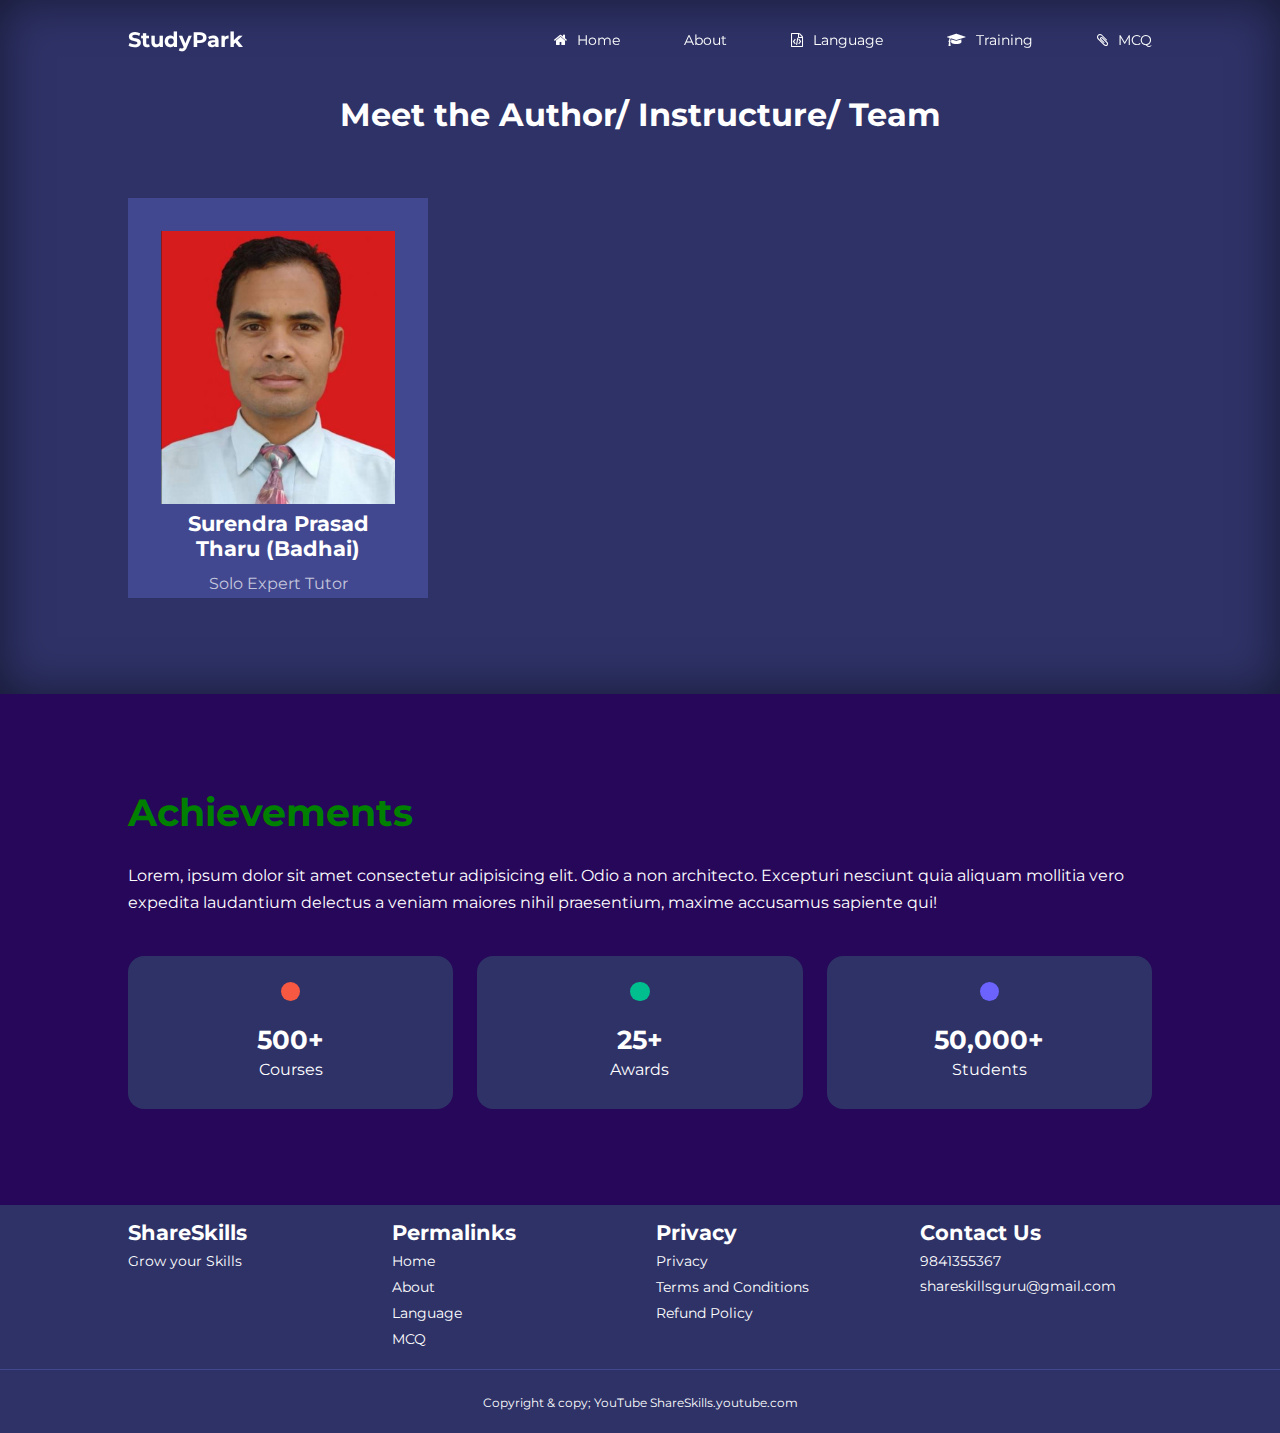
==== about.html @ 676b97f1 "Update about.html" ====
<!DOCTYPE html>
<html lang="en">
<head>
    <meta charset="UTF-8">
    <meta http-equiv="X-UA-Compatible" content="IE=edge">
    <meta name="viewport" content="width=device-width, initial-scale=1.0">
    <meta name="keywords" content="StudyPark, Study Park, Computer, Computer note, SharaSkills, Surendra, Surendra Prasad Tharu, C, c++, html, html tutorials, css, javascript, python">
    <meta name="robots" content="index, follow">
    <title>codeswithspt</title>
    <!--ICONSCOUNT CDN link-->
    <link rel="stylesheet" href="https://unicons.iconscout.com/release/v4.0.0/css/line.css">
    <link rel="stylesheet" href="./css/style.css">
    <link rel="stylesheet" href="./css/about.css">
    <link rel="stylesheet" href="https://stackpath.bootstrapcdn.com/font-awesome/4.7.0/css/font-awesome.min.css">
    <!--Google Fonts (Monteserrat)-->
    <link rel="preconnect" href="https://fonts.googleapis.com">
    <link rel="preconnect" href="https://fonts.gstatic.com" crossorigin>
    <link href="https://fonts.googleapis.com/css2?family=Montserrat:wght@300;400;500;600;700;800;900&family=Ubuntu:ital,wght@0,400;1,500&display=swap" rel="stylesheet">
<!--SWIPERJS.COM-->
<link rel="stylesheet" href="https://unpkg.com/swiper@8/swiper-bundle.min.css"
/>

</head>
<body>
    <nav>
        <div class="container nav__container">
            <a href="index.html"><h4>StudyPark</h4></a>
            <ul class="nav__menu">
                <li class="active"><a href="index.html"><i class="fa fa-home"></i></i>Home</a></li>
                <li><a href="about.html">About</a></li>
                <li><a href="language.html"><i class="fa fa-file-code-o"></i>Language</a></li>
                <li><a href="tranining.html"><i class="fa fa-graduation-cap"></i>Training</a></li>
                <li><a href="mcq.html"><i class="fa fa-paperclip"></i>MCQ</a>                </li>
            </ul>
            <button id="open-menu-btn"><i class="uil uil-bars"></i></button>
            <button id="close-menu-btn"><i class="uil uil-multiply"></i></button>
        </div>
    </nav>
<!--=====END OF NAVBAR====-->


<section class="Author">
    <h2>Meet the Author/ Instructure/ Team</h2>
    <div class="container team_container">
        <article class="team">
            <div class="team-image">
                <img src="./images/tm1.JPG" alt="">
            </div>
            <div class="team-info">
                <h4>Surendra Prasad Tharu (Badhai)</h4>
                <p>Solo Expert Tutor</p>
            </div>
            <div class="team-socials">
                <a href="https://instagram.com" target="_blank"><i class="uil uil-instagram"></i></a>
                <a href="https://twitter.com" target="_blank"><i class="uil uil-twitter-alt"></i></a>
                <a href="https://linkedIn.com" target="_blank"><i class="uil uil-linkedin-alt"></i></a>
            </div>
        </article>
    </div>
</section>
<!--=====END OF Authors ====-->

<section class="about_achievement">
    <div class="container about-achievement-container">
        <div class="about_achievement-left">
            <img src="./image/about achievements.svg" alt="">
        </div>
        <div class="about_achievements-right">
            <h1>Achievements</h1>
            <p>Lorem, ipsum dolor sit amet consectetur adipisicing elit. Odio a non architecto. Excepturi nesciunt quia aliquam mollitia vero expedita laudantium delectus a veniam maiores nihil praesentium, maxime accusamus sapiente qui!</p>
        <div class="achievements_cards">
            <article class="achievement_card">
             <span class="achievement_icon">
                <i class="uil uil-video"></i>
            </span>  
                <h3>500+</h3>
                <p>Courses</p>
        
            </article>

            <article class="achievement_card">
                <span class="achievement_icon">
                   <i class="uil uil-trophy"></i>
                </span> 
                   <h3>25+</h3>
                   <p>Awards</p>
                
               </article>

               <article class="achievement_card">
                <span class="achievement_icon">
                   <i class="uil uil-users-alt"></i>  
                </span>   
                <h3>50,000+</h3>
                   <p>Students</p>
               </article>
        </div>
        </div>
    </div>
</section>

<!--=====END OF Achievements ====-->




<!--===== FOOTERS section ====--> 
<footer>
    <div class="container footer_container">
        <div class="footer_1">
            <a href="index.html" class="footer_logo"><h4>ShareSkills</h4></a>
            <p>Grow your Skills</p>
        </div>
        <div class="footer_2">
            <h4>Permalinks</h4>
            <ul class="permalinks">
                <li><a href="index.html">Home</a></li>
                <li><a href="about.html">About</a></li>
                <li><a href="language.html">Language</a></li>
                <li><a href="mcq.html">MCQ</a></li>
            </ul>
        </div>
        <div class="footer_3">
            <h4>Privacy</h4>
            <ul class="privacy">
              <li><a href="#">Privacy</a></li>  
              <li><a href="#">Terms and Conditions</a></li>  
              <li><a href="#">Refund Policy</a></li>  
            </ul>
        </div>
        <div class="footer_4">
            <h4>Contact Us</h4>
            <div>
                <p>9841355367</p>
                <p>shareskillsguru@gmail.com</p>
            </div>
        
        <ul class="footer_socials">
            <li><a href="#"><i class="uil uil-facebook-f"></i></a></li>
            <li><a href="#"><i class="uil uil-instagram-alt"></i></a></li>
            <li><a href="#"><i class="uil uil-twitter"></i></a></li>
            <li><a href="#"><i class="uil uil-linkedin-alt"></i></a></li>
        </ul>
    </div>
    </div>
    <div class="footer_copyright">
        <small>Copyright & copy; YouTube ShareSkills.youtube.com</small>
    </div>
</footer>

<script src="./main.js"></script>
</body>
</html>
---- css/style.css ----
*{
    margin: 0;
    padding: 0;
    border: 0;
    outline: 0;
    text-decoration: none;
    list-style: none;
    box-sizing: border-box;
}
:root{
    --color-primary: #6c63ff;
    --color-success:#00bf8e;
    --color-warning:#f7c94b;
    --color-danger: #f75842;
    --color-danger-variant:rgba(247,88,66,0.4);
    --color-white:#fff;
    --color-light:rgba(255,255,255,0.7);
    --color-black:#000;
    --color-bg:#27075a;
    --color-bg1:#2e3267;
    --color-bg2:#424890;

    --container-width-lg:80%;
    --container-width-md:90%;
    --container-width-sm:94%;

    --transition: all 400ms ease;
}
body{
    font-family: 'Montserrat', sans-serif;
    line-height: 1.7;
    color: var(--color-white);
    background: var(--color-bg);
}
.container{
    width: var(--container-width-lg);
    margin: 0 auto;
}

section{
    padding: 6rem 0;

}

section h2{
    text-align: center;
    margin-bottom: 4rem;
}
h1,h2, h3, h4, h5{
    line-height: 1.2;
}
h1{
    font-size: 2.4rem;
    color: Green;
}
h2{
    font-size: 2rem;
}
h3{
    font-size: 1.6rem;
}
h4{
    font-size: 1.3rem;
}
a{
    color: var(--color-white);
}
img{
    width: 100%;
    display: block;
    object-fit: cover;
}
.btn{
    display: inline-block;
    background: var(--color-white);
    color: var(--color-black);
    padding: 1rem 2rem;
    border:1px solid transparent;
    font-weight: 500;
    transition: var(--transition);
}
.btn:hover{
    background: transparent;
    color: var(--color-white);
    border-color: var(--color-white);
}
.btn-primary{
    background: var(--color-danger);
    color: var(--color-white);
}
/*==============navbar======*/

nav{
    background: transparent;
    width: 100vw;
    height: 5rem;
    position: fixed;
    top: 0;
    z-index: 11;
}

/* change navbar styles on scroll using JavaScript */

.window-scroll{
  background:var(--color-primary);  
  box-shadow: 0 1rem 2rem rgba(0,0,0,0.2);
}
.nav__container{
    height: 100%;
    display: flex;
    justify-content: space-between;
    align-items: center;
}
nav button{
    display: none;
}
.nav__menu{
    display: flex;
    align-items: center;
    gap:4rem;

}
.nav__menu a{
    font-size: 0.9rem;
    transition: var(--transition);
}
.nav__menu .fa{
    margin-right: 10px;
}
.nav__menu a:hover{
    color: var(--color-bg2);
}
/*==============navbar======*/

header{
    position: relative;
    top: 5rem;
    overflow: hidden;
    height: 70vh;
    margin-bottom: 5rem;
}
.header__container{
    display: grid;
    grid-template-columns: 1fr 1fr;
    align-items: conter;
    gap: 5rem;
    height: 100%;
}
.header__left p{
    margin: 1rem 0 0rem;

}

/*==============categories====== */

.categories{
    background: var(--color-bg1);
}
.categories h1{
    line-height: 1;
    margin-bottom: 3rem;
}

.categories__container{
    display: grid;
    grid-template-columns: 40% 60%;
    gap: 4rem;
}
.categories__left{
    margin-right: 4rem;
}
.categories__left p{
    margin: 1rem 0 3rem;
}
.categories__right{
    display: grid;
    grid-template-columns: repeat(3, 1fr);
    gap: 1.2rem;
}
.category{
    background: var(--color-bg2);
    padding: 2rem;
    border-radius: 2rem;
    transition: var(--transition);
}
.category:hover{
    box-shadow: 0 3rem 3rem rgba(0,0,0,0.3);
    z-index: 1;
}
.category:nth-child(2) .category__icon{
    background: var(--color-danger);
}
.category:nth-child(3) .category__icon{
    background: var(--color-success);
}
.category:nth-child(4) .category__icon{
    background: var(--color-warning);
}
.category:nth-child(5) .category__icon{
    background: var(--color-black);
}
.category__icon{
    background: var(--color-primary);
    padding: 0.7em;
    border-radius: 0.9rem; 
}
.category h5{
    margin: 2rem 0 1rem;
}
.category p{
    font-size: 0.85rem;
}



/*==============POPULAR COURSES====== */
.courses{
    margin-top: 1rem;
}
.courses__container{
    display: grid;
    grid-template-columns: repeat(3, 1fr);
    gap: 2rem;
}
.courses{
    background: var(--color-bg1);
    text-align: center;
    border: 1px solid transparent;
    transition: var(--transition);
}
.courses__infor {
    padding: 2rem;
}
.courses:hover{
    background: transparent;
    border-color: var(--color-primary);
}
.courses__info p{
    margin: 1.2rem 0 2rem;
    font-size: 0.9rem;
}


/*==============FAQs============ */
.faqs{
    background: var(--color-bg1);
    box-shadow: inset 0 0 3rem rgba(0,0,0,0.5);
}
.faqs__container{
    display: grid;
    grid-template-columns: 1fr 1fr;
    gap: 1rem;
}
.faq{
    padding: 2rem;
    display: flex;
    align-items: center;
    gap: 1.4rem;
    height: fit-content;
    background: var(--color-primary);
    cursor: pointer;
}
.faq h4{
    font-size: 1rem;
    line-height: 2.2;
}
.faq__icon{
    align-self: flex-start;
    font-size: 1.2rem;
}
.faq p{
    margin-top: 00.85rem;
    display: none;
}
.faq.open p{
    display: block;
}


/*==============Testimonials============ */
.testimonials__container{
    overflow-x: hidden;
    position: relative;
    margin-bottom: 5rem;
}

.testimonial {
    padding-top: 1rem ;
}

.avatar {
    width: 6rem;
    height: 6rem;
    border-radius: 50%;
    overflow: hidden;
    margin: 0 auto 1rem;
    border: 1rem solid var(--color-bg1);
}
.testimonial__info{
    text-align: center;
}
.testimonial__body {
    background: var(--color-primary);
    padding: 2rem;
    margin-top: 3rem;
    position: relative;
}
.testimonial__body::before{
    content: " ";
    display: block;
    background: linear-gradient(135deg, transparent, var(--color-primary));
    width: 3rem;
    height: 3rem;
    position: absolute;
    left: 50%;
    top: -1.5rem;
    transform: rotate(45deg);
}

/*============== footer ============ */
footer {
    background: var(--color-bg1);
    padding-top: 1rem;
    font-size: 0.9rem;
}
.footer_container{
    display: grid;
    grid-template-columns: repeat(4, 1fr);
    gap: 2rem;
}

.footer_container > div h4 {
    margin-bottom: 0.2rem;
}
.footer_1 p {
    margin: 0 0 1rem;
}
footer ul li {
    margin-bottom: 0.1rem;
}
footer ul li a:hover {
    text-decoration: underline;
}
.footer_socials{
    display: flex;
    gap: 1rem;
    font-size: 1.2rem;
    margin-top: 2rem;
}
.footer_copyright {
    text-align: center;
    margin-top: 1rem;
    padding: 1.2rem 0;
    border-top: 1px solid var(--color-bg2);
}

/*  ======= Media Queries (Tablet) ======== */
@media screen and (max-width: 1024px){
.container {
    width:var(--continer-width-md);
}
h1 {
    font-size: 2.2rem;
}
h2 {
    font-size: 1.7rem;
}
h3 {
    font-size: 1.4rem;
}
h4 {
    font-size: 1.2rem;
}

/*  ======= navbar ======== */

nav button {
    display: inline-block;
    background: transparent;
    font-size: 1.8rem;
    color: var(--color-white);
    cursor: pointer;
}

nav button#close-menu-btn{
    display: none;
}
.nav__menu {
    position: fixed;
    top: 5rem;
    right: 5%;
    height: fit-content;
    width: 18rem;
    flex-direction: column;
    gap: 0;
    display: none;
}   
.nav__menu li{
    width: 100%;
    height: 3.5rem;
    animation: animateNavItems 400ms linear forwards;
    transform-origin: top right;
    opacity: 0;
}
.nav__menu li: :nth-child(2){
    animation-delay: 200ms;
}
.nav__menu li: :nth-child(3){
    animation-delay: 400ms;
}
.nav__menu li: :nth-child(4){
    animation-delay: 600ms;
}
@keyframes animateNavItems{
    0% {
        transform: rotateZ(-90deg) rotateX(90deg) scale(0.1);
    }
    100% {
        transform: rotateZ(0) rotateX(0deg) scale(1);
        opacity: 1;
    }
}
.nav__menu li a {
    background: var(--color-primary);
    box-shadow: -4rem 6rem 10rem rgba(0, 0, 0, 0.6);
    width: 100%;
    height: 100%;
    display: grid;
    place-items: center;
}
.nav__menu li a: hover {
    background: var(--color-bg2);
    color: var(--color-white);
}

/*========= header ======== */
header {
    height: 52vh;
    margin-bottom: 4rem;
}
.header__container{
    gap: 0;
    padding-bottom: 3rem;
}

/*========= categories ======== */
.categories{
    height: auto;
}
.categories__container{
    grid-template-columns: 1fr;
    gap: 3rem;
}
.categories__left{
    margin-right: 0;
}

/*========= categories ======== */
.courses{
    margin-top: 0;
}
.courses__container{
    grid-template-columns: 1fr 1fr;
}

/*========= FAQs ======== */
.faq{
    padding: 1.5rem;
}
.faqs__container{
    grid-template-columns: 1fr;
}

/*========= footer ======== */
.footer_container{
    grid-template-columns: 1fr 1fr;
}
}

/*========= MEDIA QUERIES (PHONE) ======== */
@media screen and (max-width:600px) {
    .container{
        width: var(--container-width-sm);
    }
/*========= navbar ======== */
    .nav__menu{
        right: 3%;
    }
/*========= header ======== */
    header{
        height: 100vh;
    }
    .header__container{
        grid-template-columns: 1fr;
        text-align: center;
        margin-top: 0;
    }
    .header__left p{
        margin-bottom: 1.3rem;
    }

/*========= categories ======== */
    .categories__right{
        grid-template-columns: 1fr 1fr;
        gap: 0.7rem;
    }
    .category{
        padding: 1rem;
        border-radius: 1rem;
    }
    .category__icon{
        margin-top: 4px;
        display: inline-block;
    }

/*========= footer ======== */
    .footer_container{
        grid-template-columns: 1fr;
        text-align: center;
        gap: 2rem;
    }
    .footer_1 p{
        margin: 1rem auto;
    }
    .footer_socials{
        justify-content: center;
    }
    
}
---- css/about.css ----
/*========== team =======*/
.Author{
    background: var(--color-bg1);
    box-shadow: inset 0 0 3rem rgba(0, 0, 0, 0.5);
}
.team{
    background: var(--color-bg2);
    padding: 2rem;
    border: 1px solid transparent;
    transition: var(--transition);
    position: relative;
    overflow: hidden;
    justify-content: center;
    width: 300px;
    height: 400px;
}
.team:hover{
    background: transparent;
    border-color: var(--color-primary);
}
.team-image img{
    filter: saturate(none);
    
}
.team-image:hover img{
    filter: saturate(0);
}
.team-info *{
    text-align: center;
    margin-top: 0.5rem;
}
.team-info p{
    color: var(--color-light);
}

.team-socials{
    position: absolute;
    top: 50%;
    transform: translateY(-50%);
    right: -100%;
    display: flex;
    flex-direction: column;
    background: var(--color-primary);
    border-radius: 1rem 0 0 1rem;
    box-shadow: -2rem 0 2rem rgba(0, 0, 0, 0.3);
}
.team:hover .team-socials{
    right: 0;
}
.team-socials a{
    padding: 1rem;
}




/*========== achievement =======*/
.about_achievements{
    margin-top: 3rem;
}
.about_achievements-container{
    display: grid;
    grid-template-columns: 40% 60%;
    gap: 5rem;
}

.about_achievements-right >p{
    margin: 1.6rem 0 2.5rem;
}
.achievements_cards{
    display: grid;
    grid-template-columns: repeat(3,1fr);
    gap: 1.5rem;
}
.achievement_card{
    background: var(--color-bg1);
    padding:1.6rem;
    border-radius: 1rem;
    text-align: center;
    transition: var(--transition);
    }
.achievement_card:hover{
        background: var(--color-bg2);
        box-shadow: 0 3rem 3rem rgba(0, 0, 0, 0.3);
    }
.achievement_icon{
    background: var(--color-danger);
    padding: 0.6rem;
    border-radius: 2rem;
    display: inline-block;
    margin-bottom: 1rem;
    font-size:3rem;
}
.achievement_card:nth-child(2) .achievement_icon{
    background: var(--color-success);
}
.achievement_card:nth-child(3) .achievement_icon{
    background: var(--color-primary);
}

.achievement-card p{
    margin-top: 1rem;
}

/*========== MEDIA QUERIES (TABLETS) =======*/
@media  screen and (max-width: 1024px) {
    .about_achievements{
        margin-top: 2rem;
    }
    .about_achievements-container{
        grid-template-columns: 1fr;
        gap: 4rem;
    }
    .about_achievements-left{
        width: 80%;
        margin: 0 auto;
    }
    .team{
        padding: 1rem;
    }
}

/*========== MEDIA QUERIES (phones) =======*/
@media  screen and (max-width: 600px) {
    .achievements_cards{
        grid-template-columns: 1fr 1fr;
        gap: 0.7rem;
    }
    
    .team{
        padding: 0;
    }
    .team p{
        margin-bottom: 1.5rem;
    }
}
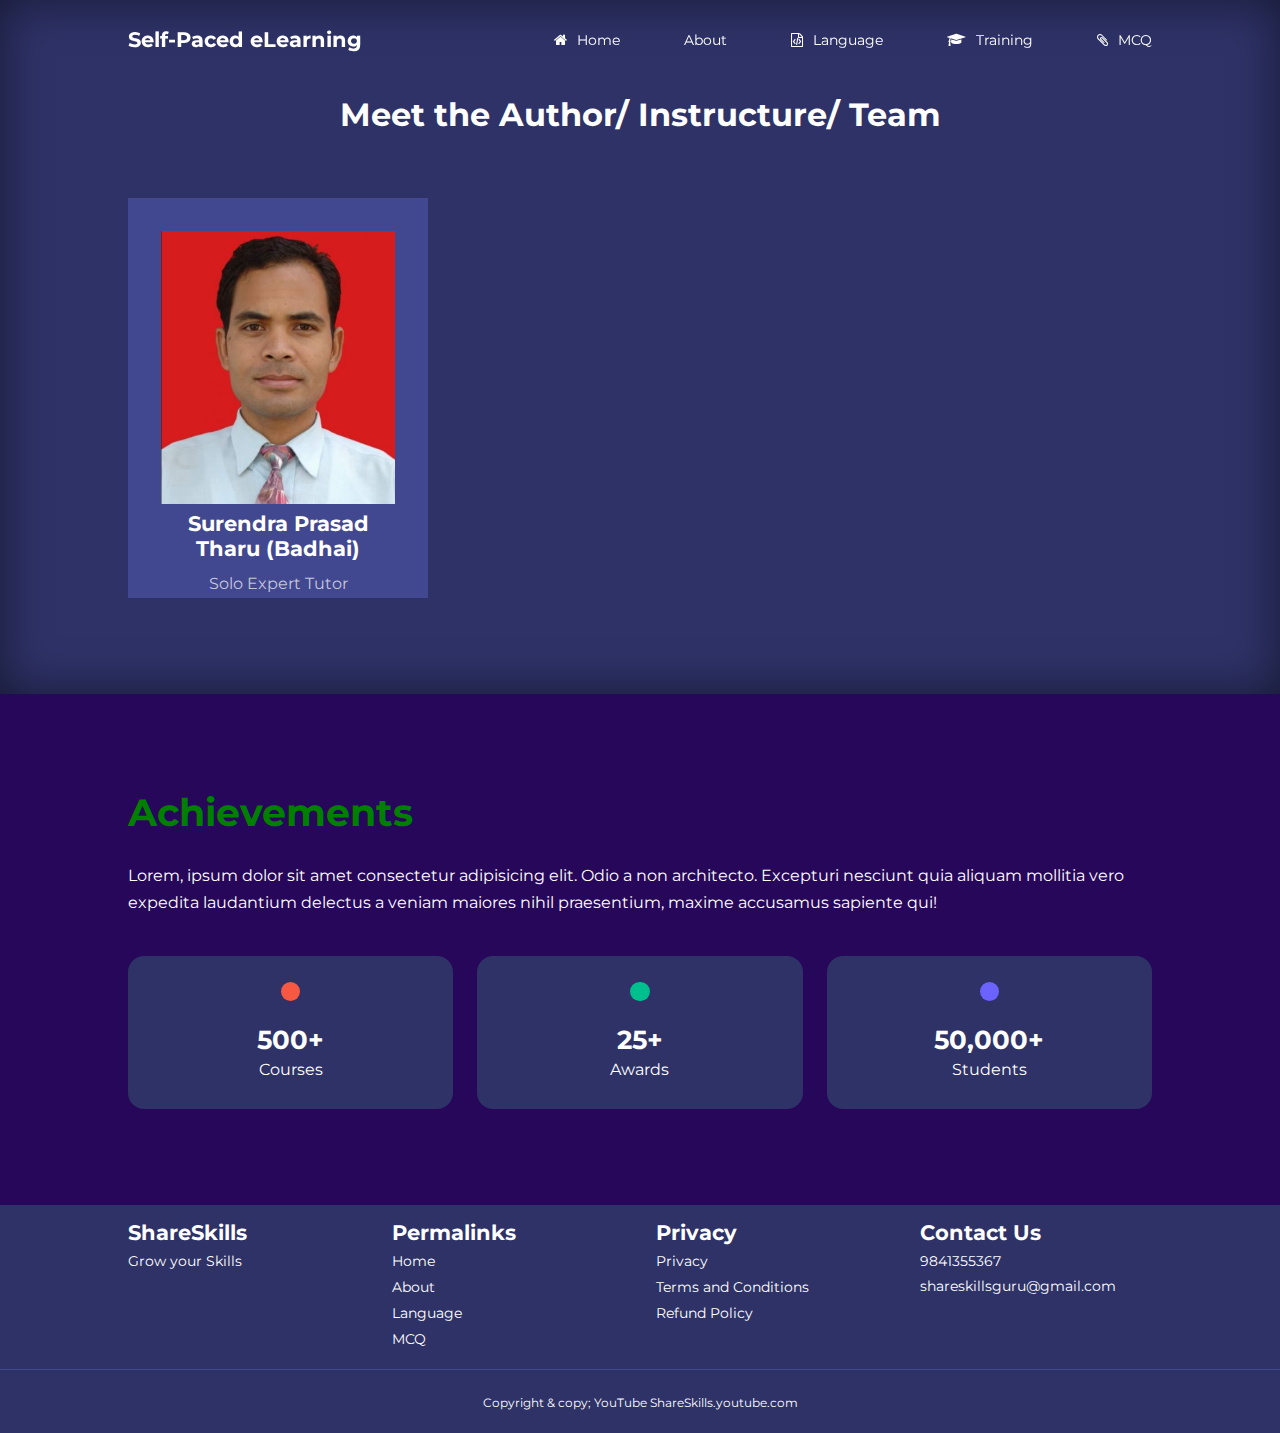
==== commit ebceb343: "Update about.html" ====
--- a/about.html
+++ b/about.html
@@ -24,7 +24,7 @@
 <body>
     <nav>
         <div class="container nav__container">
-            <a href="index.html"><h4>StudyPark</h4></a>
+            <a href="index.html"><h4>Self-Paced eLearning</h4></a>
             <ul class="nav__menu">
                 <li class="active"><a href="index.html"><i class="fa fa-home"></i></i>Home</a></li>
                 <li><a href="about.html">About</a></li>
--- a/css/style.css
+++ b/css/style.css
@@ -26,6 +26,28 @@
 
     --transition: all 400ms ease;
 }
+
+.watch {
+    height: 300px;
+    width: 95%;
+    padding: 20px;
+    margin: auto;
+}
+
+.watch h1 {
+    text-align: center;
+    color: yellow;
+    letter-spacing: 3px;
+    margin: 60px;
+}
+
+.quote {
+    text-align: center;
+    color: greenyellow;
+    letter-spacing: 2px;
+    margin: 20px;
+}
+
 body{
     font-family: 'Montserrat', sans-serif;
     line-height: 1.7;
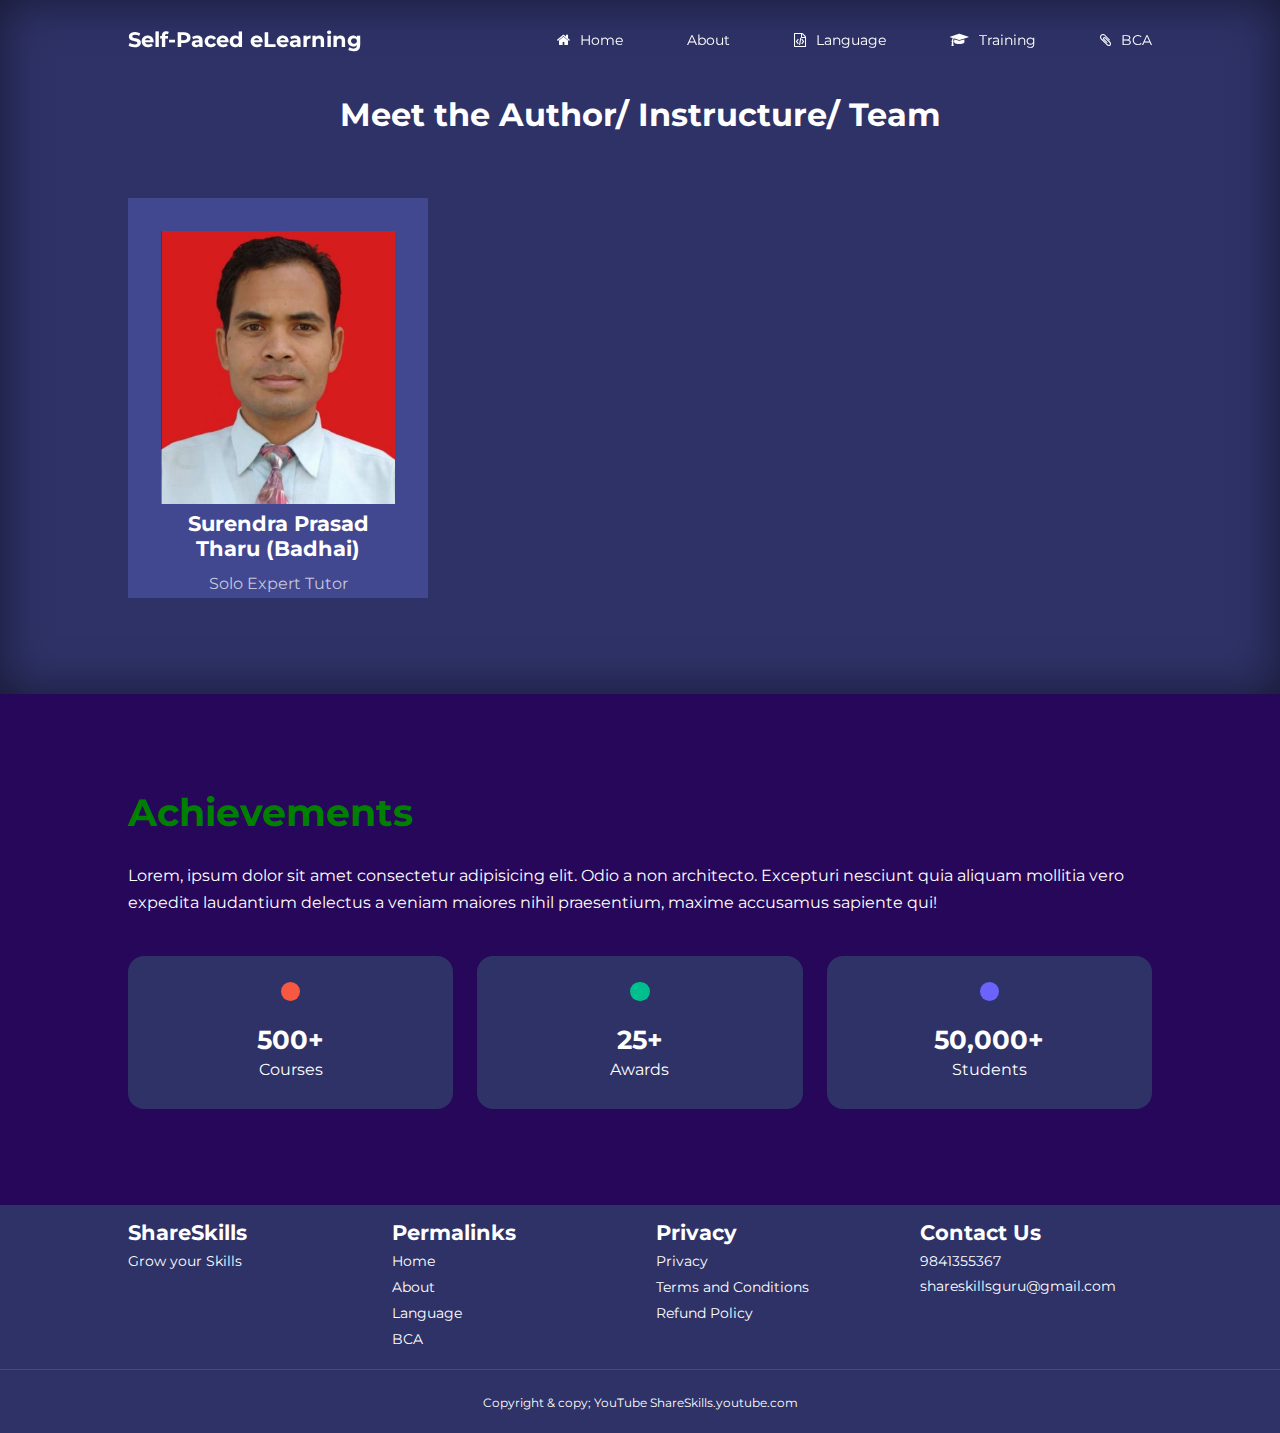
==== commit e4076981: "Update about.html" ====
--- a/about.html
+++ b/about.html
@@ -30,7 +30,7 @@
                 <li><a href="about.html">About</a></li>
                 <li><a href="language.html"><i class="fa fa-file-code-o"></i>Language</a></li>
                 <li><a href="tranining.html"><i class="fa fa-graduation-cap"></i>Training</a></li>
-                <li><a href="mcq.html"><i class="fa fa-paperclip"></i>MCQ</a>                </li>
+                <li><a href="mcq.html"><i class="fa fa-paperclip"></i>BCA</a>                </li>
             </ul>
             <button id="open-menu-btn"><i class="uil uil-bars"></i></button>
             <button id="close-menu-btn"><i class="uil uil-multiply"></i></button>
@@ -117,7 +117,7 @@
                 <li><a href="index.html">Home</a></li>
                 <li><a href="about.html">About</a></li>
                 <li><a href="language.html">Language</a></li>
-                <li><a href="mcq.html">MCQ</a></li>
+                <li><a href="mcq.html">BCA</a></li>
             </ul>
         </div>
         <div class="footer_3">
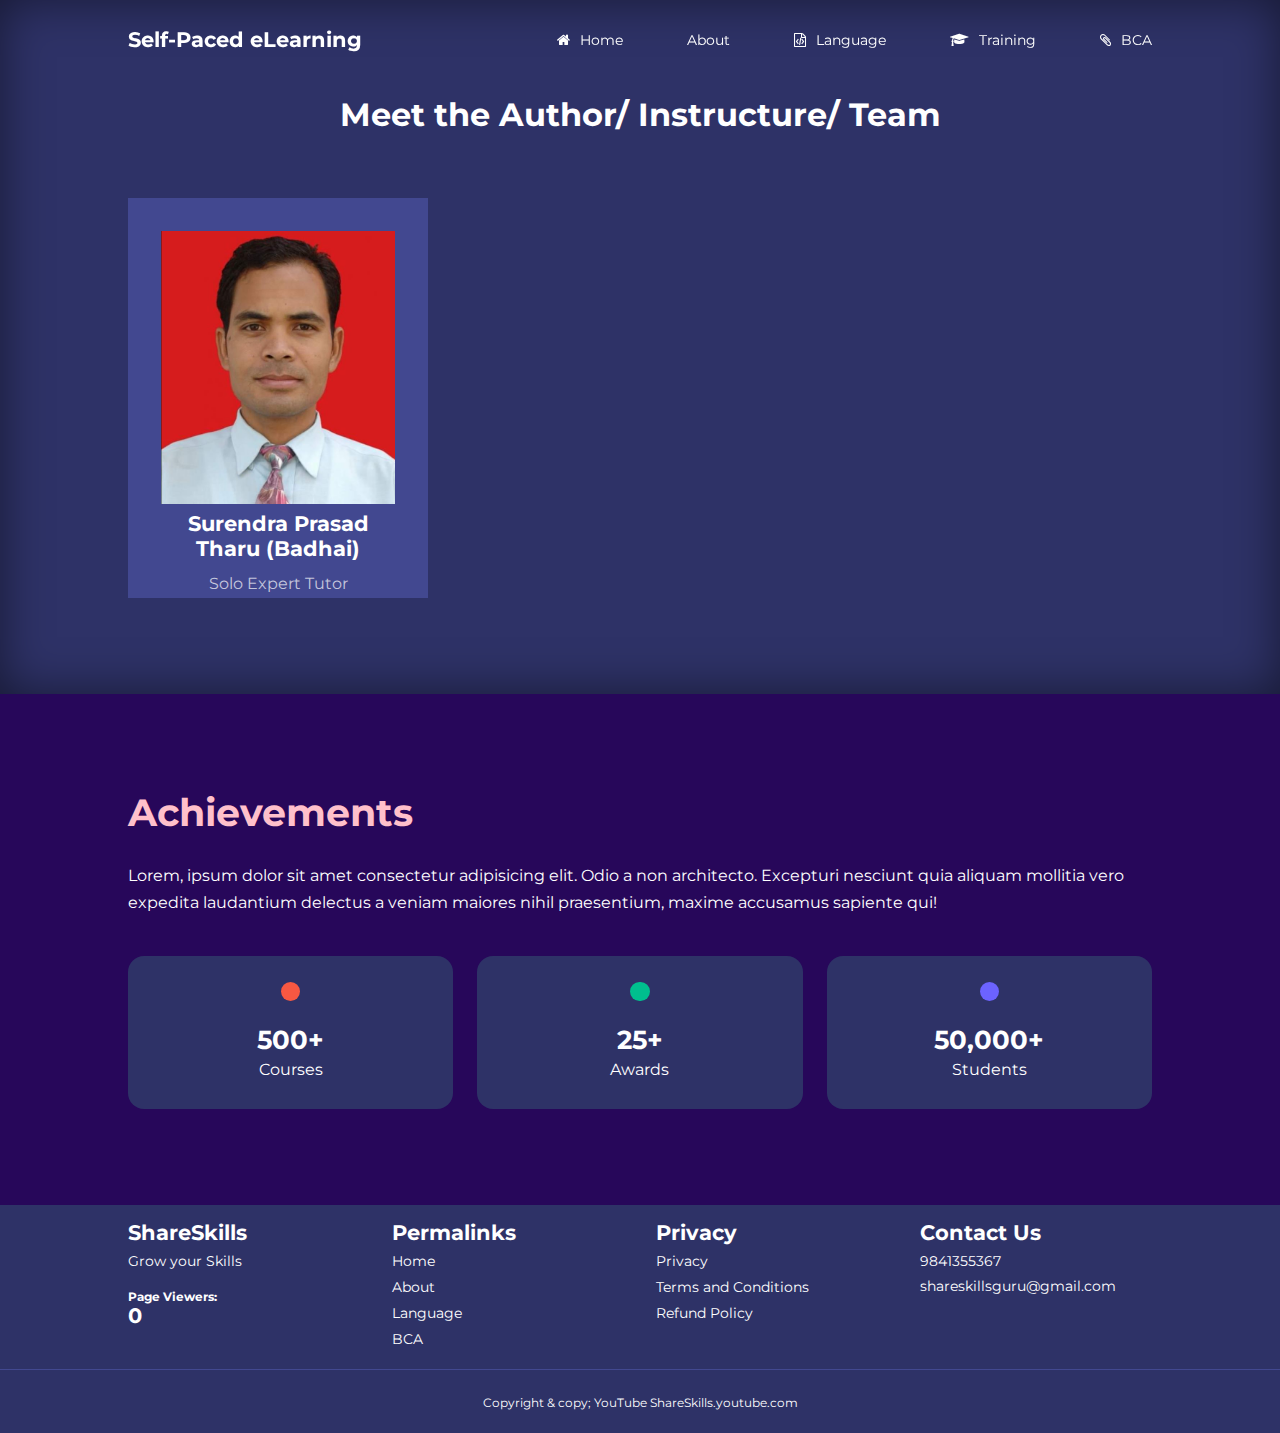
==== commit 75e47ee3: "Update about.html" ====
--- a/about.html
+++ b/about.html
@@ -110,6 +110,8 @@
         <div class="footer_1">
             <a href="index.html" class="footer_logo"><h4>ShareSkills</h4></a>
             <p>Grow your Skills</p>
+            <h5>Page Viewers:</h5>
+            <h4 id="count">0</h4>
         </div>
         <div class="footer_2">
             <h4>Permalinks</h4>
@@ -147,7 +149,17 @@
         <small>Copyright & copy; YouTube ShareSkills.youtube.com</small>
     </div>
 </footer>
-
+<script>
+    const countE1 = document.getElementById("count");
+    countvisits();
+    function countvisits() {
+        fetch('https://api.countapi.xyz/update/spt.com.np/web/?amount=1')
+            .then((res) => res.json())
+            .then((res) => {
+                countE1.innerHTML = res.value;
+            });
+    } 
+</script>
 <script src="./main.js"></script>
 </body>
 </html>
--- a/css/style.css
+++ b/css/style.css
@@ -28,7 +28,7 @@
 }
 
 .watch {
-    height: 300px;
+    height: 250px;
     width: 95%;
     padding: 20px;
     margin: auto;
@@ -73,7 +73,7 @@
 }
 h1{
     font-size: 2.4rem;
-    color: Green;
+    color: pink;
 }
 h2{
     font-size: 2rem;
@@ -158,7 +158,7 @@
     position: relative;
     top: 5rem;
     overflow: hidden;
-    height: 70vh;
+    height: 100vh;
     margin-bottom: 5rem;
 }
 .header__container{
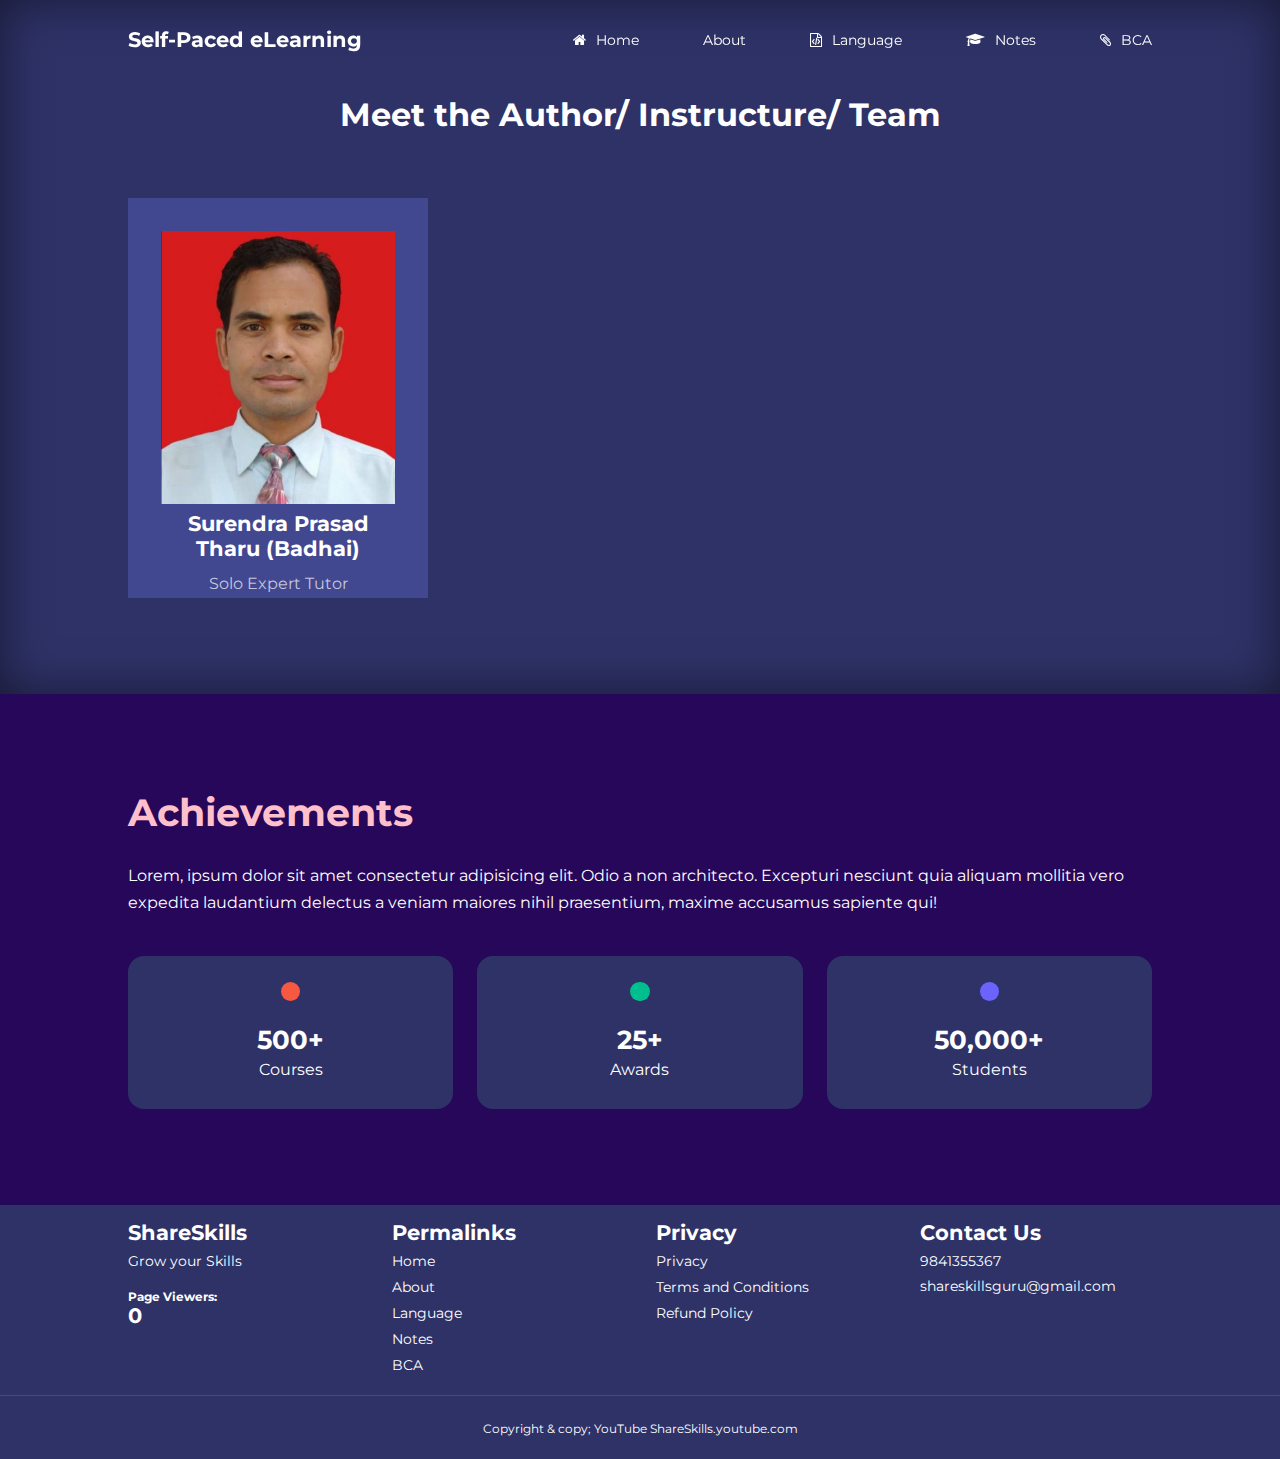
==== commit 7bdb6b31: "Update about.html" ====
--- a/about.html
+++ b/about.html
@@ -29,7 +29,7 @@
                 <li class="active"><a href="index.html"><i class="fa fa-home"></i></i>Home</a></li>
                 <li><a href="about.html">About</a></li>
                 <li><a href="language.html"><i class="fa fa-file-code-o"></i>Language</a></li>
-                <li><a href="tranining.html"><i class="fa fa-graduation-cap"></i>Training</a></li>
+                <li><a href="training.html"><i class="fa fa-graduation-cap"></i>Notes</a></li>
                 <li><a href="mcq.html"><i class="fa fa-paperclip"></i>BCA</a>                </li>
             </ul>
             <button id="open-menu-btn"><i class="uil uil-bars"></i></button>
@@ -119,6 +119,7 @@
                 <li><a href="index.html">Home</a></li>
                 <li><a href="about.html">About</a></li>
                 <li><a href="language.html">Language</a></li>
+                <li><a href="training.html">Notes</a></li>
                 <li><a href="mcq.html">BCA</a></li>
             </ul>
         </div>
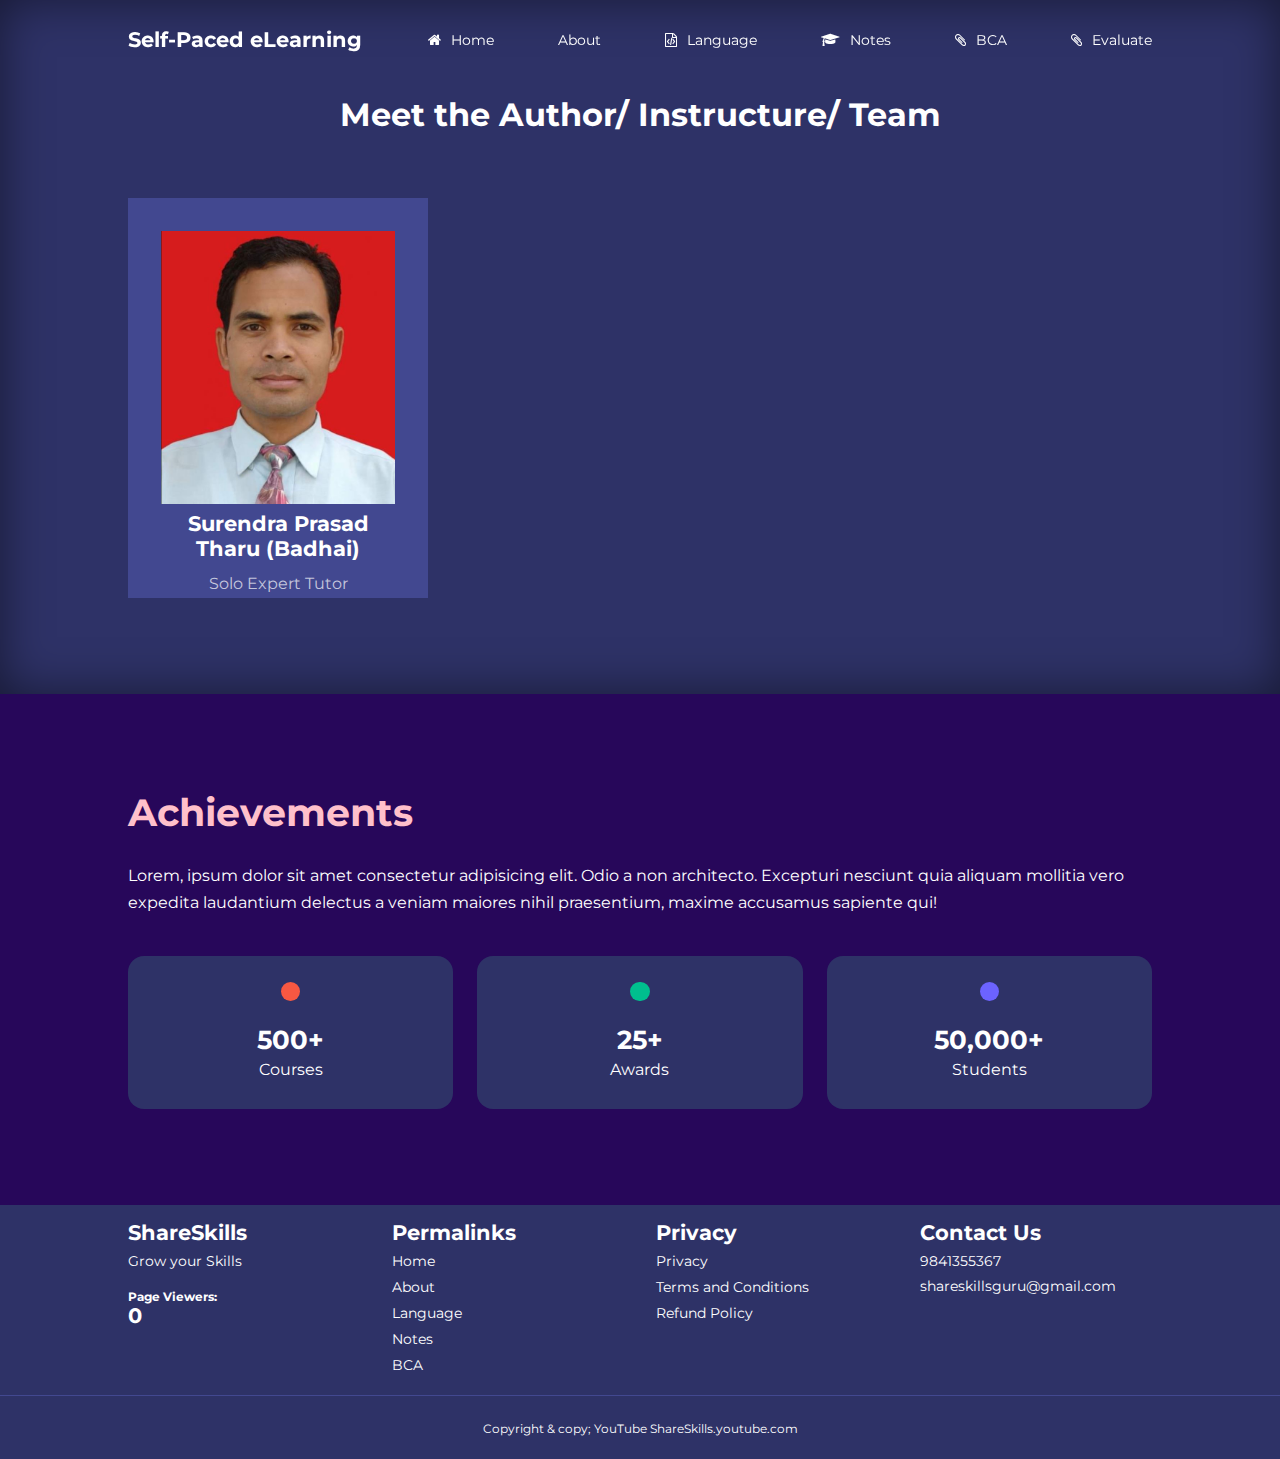
==== commit b3bf875d: "Update about.html" ====
--- a/about.html
+++ b/about.html
@@ -29,8 +29,9 @@
                 <li class="active"><a href="index.html"><i class="fa fa-home"></i></i>Home</a></li>
                 <li><a href="about.html">About</a></li>
                 <li><a href="language.html"><i class="fa fa-file-code-o"></i>Language</a></li>
-                <li><a href="training.html"><i class="fa fa-graduation-cap"></i>Notes</a></li>
-                <li><a href="mcq.html"><i class="fa fa-paperclip"></i>BCA</a>                </li>
+                <li><a href="tranining.html"><i class="fa fa-graduation-cap"></i>Notes</a></li>
+                <li><a href="mcq.html"><i class="fa fa-paperclip"></i>BCA</a> </li>
+                <li><a href="evaluate.html"><i class="fa fa-paperclip"></i>Evaluate</a> </li>
             </ul>
             <button id="open-menu-btn"><i class="uil uil-bars"></i></button>
             <button id="close-menu-btn"><i class="uil uil-multiply"></i></button>
@@ -119,7 +120,7 @@
                 <li><a href="index.html">Home</a></li>
                 <li><a href="about.html">About</a></li>
                 <li><a href="language.html">Language</a></li>
-                <li><a href="training.html">Notes</a></li>
+                <li><a href="tranining.html">Notes</a></li>
                 <li><a href="mcq.html">BCA</a></li>
             </ul>
         </div>
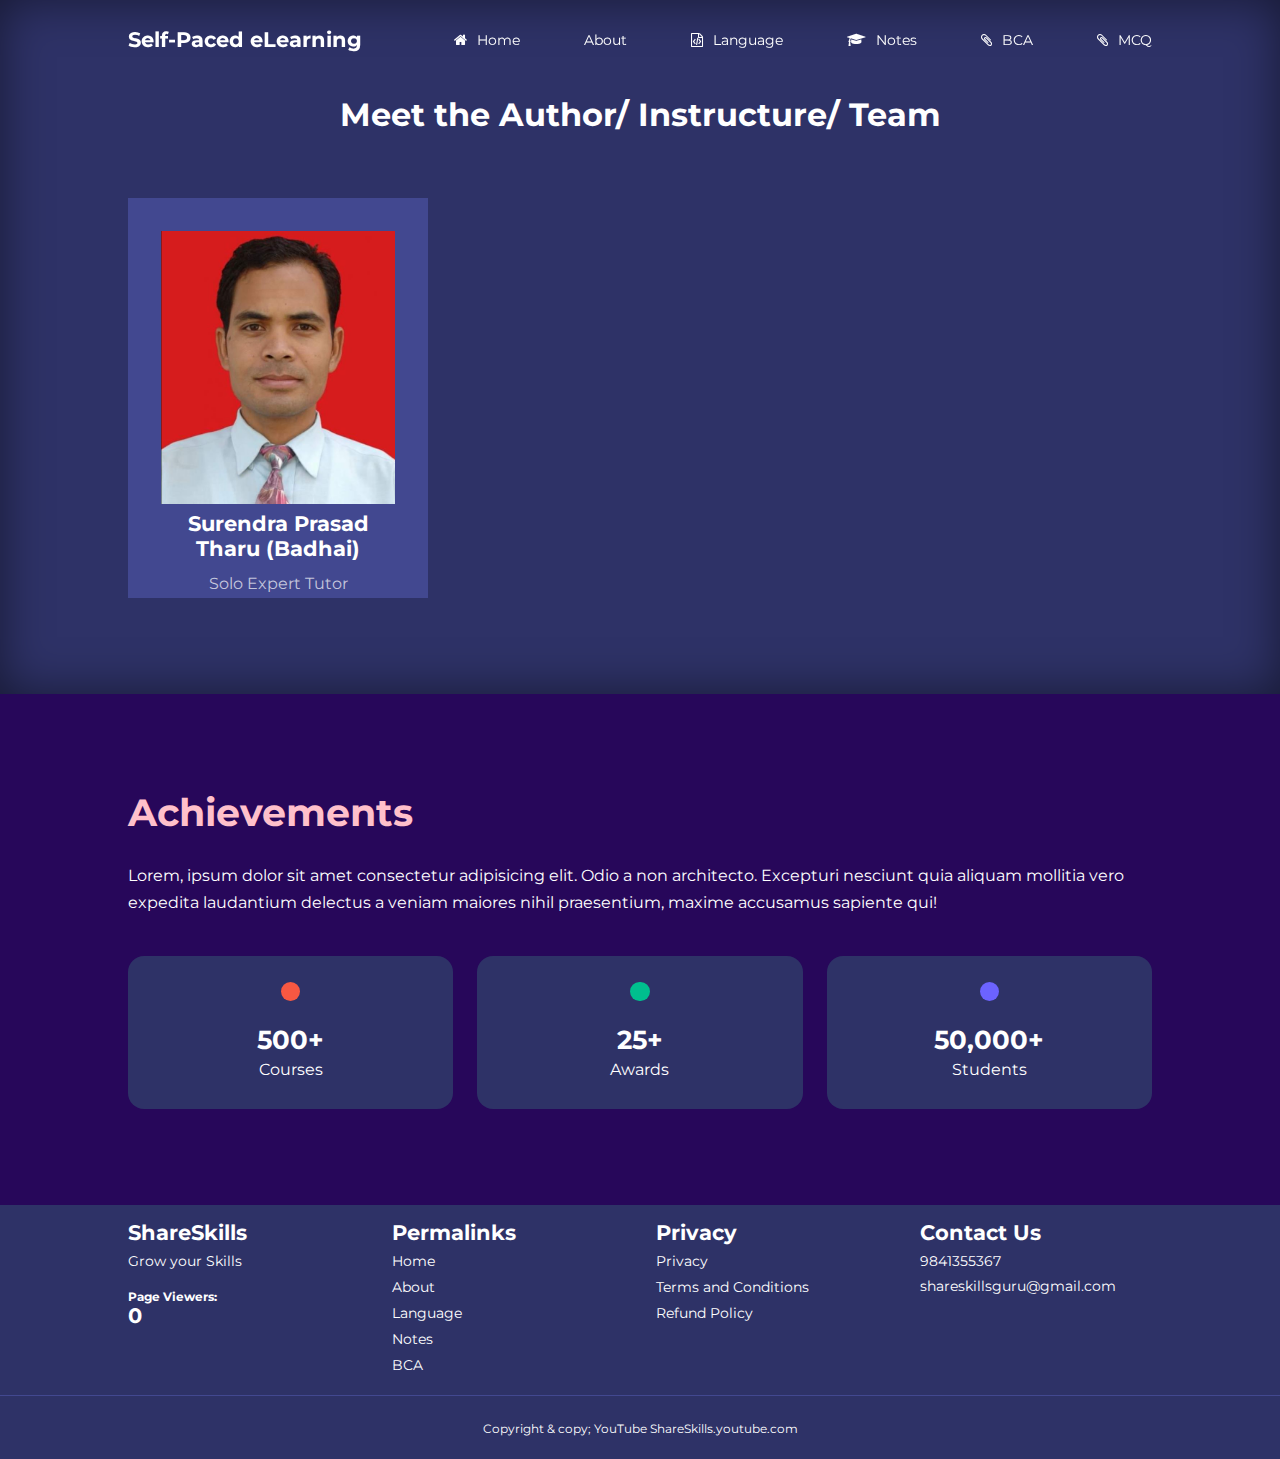
==== commit 538f818a: "Update about.html" ====
--- a/about.html
+++ b/about.html
@@ -31,7 +31,7 @@
                 <li><a href="language.html"><i class="fa fa-file-code-o"></i>Language</a></li>
                 <li><a href="tranining.html"><i class="fa fa-graduation-cap"></i>Notes</a></li>
                 <li><a href="mcq.html"><i class="fa fa-paperclip"></i>BCA</a> </li>
-                <li><a href="evaluate.html"><i class="fa fa-paperclip"></i>Evaluate</a> </li>
+                <li><a href="evaluate.html"><i class="fa fa-paperclip"></i>MCQ</a> </li>
             </ul>
             <button id="open-menu-btn"><i class="uil uil-bars"></i></button>
             <button id="close-menu-btn"><i class="uil uil-multiply"></i></button>
